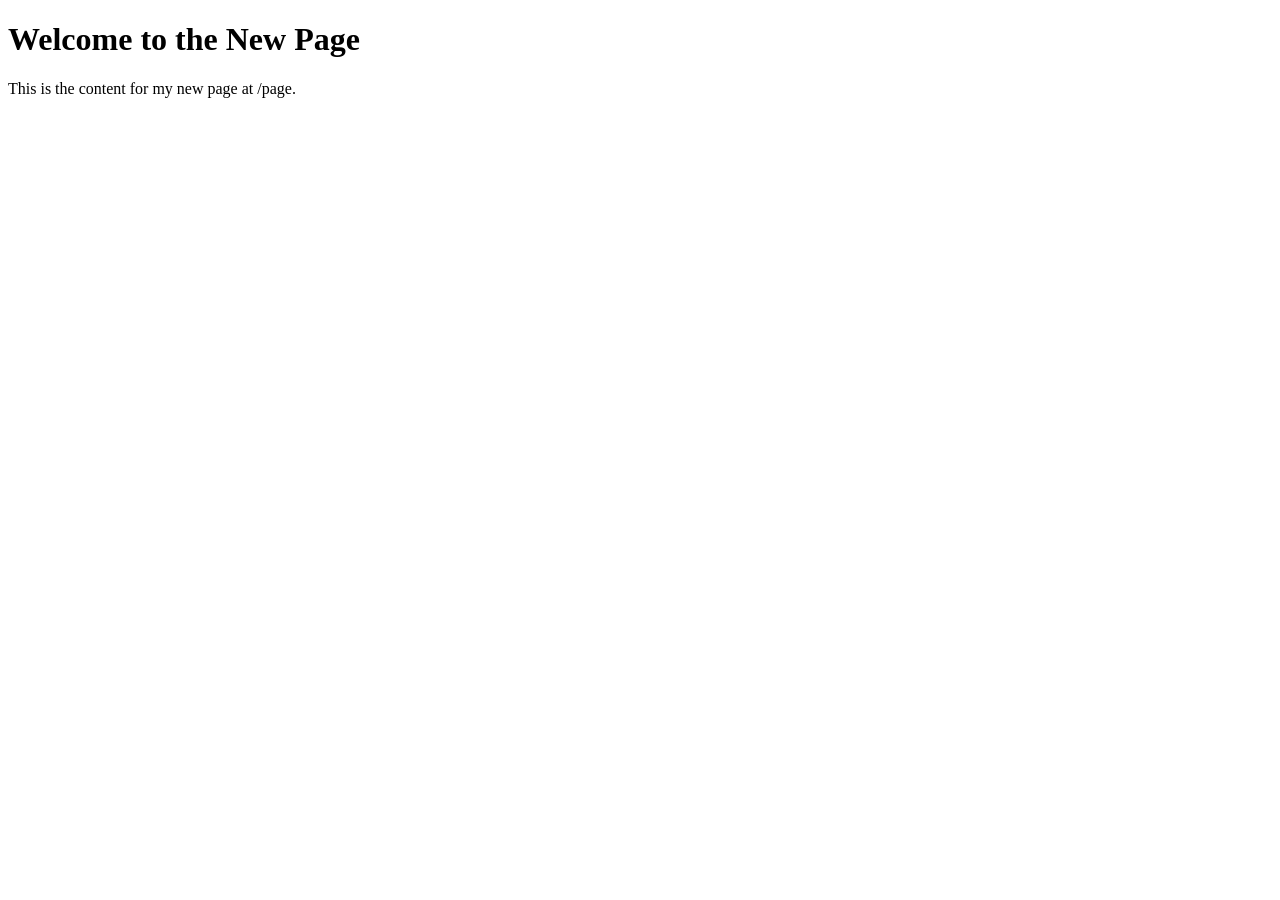
==== blog/index.html @ 9ef35e62 "added blog page" ====
<!DOCTYPE html>
<html lang="en">
<head>
    <meta charset="UTF-8">
    <meta name="viewport" content="width=device-width, initial-scale=1.0">
    <title>My New Page</title>
</head>
<body>
    <h1>Welcome to the New Page</h1>
    <p>This is the content for my new page at /page.</p>
</body>
</html>
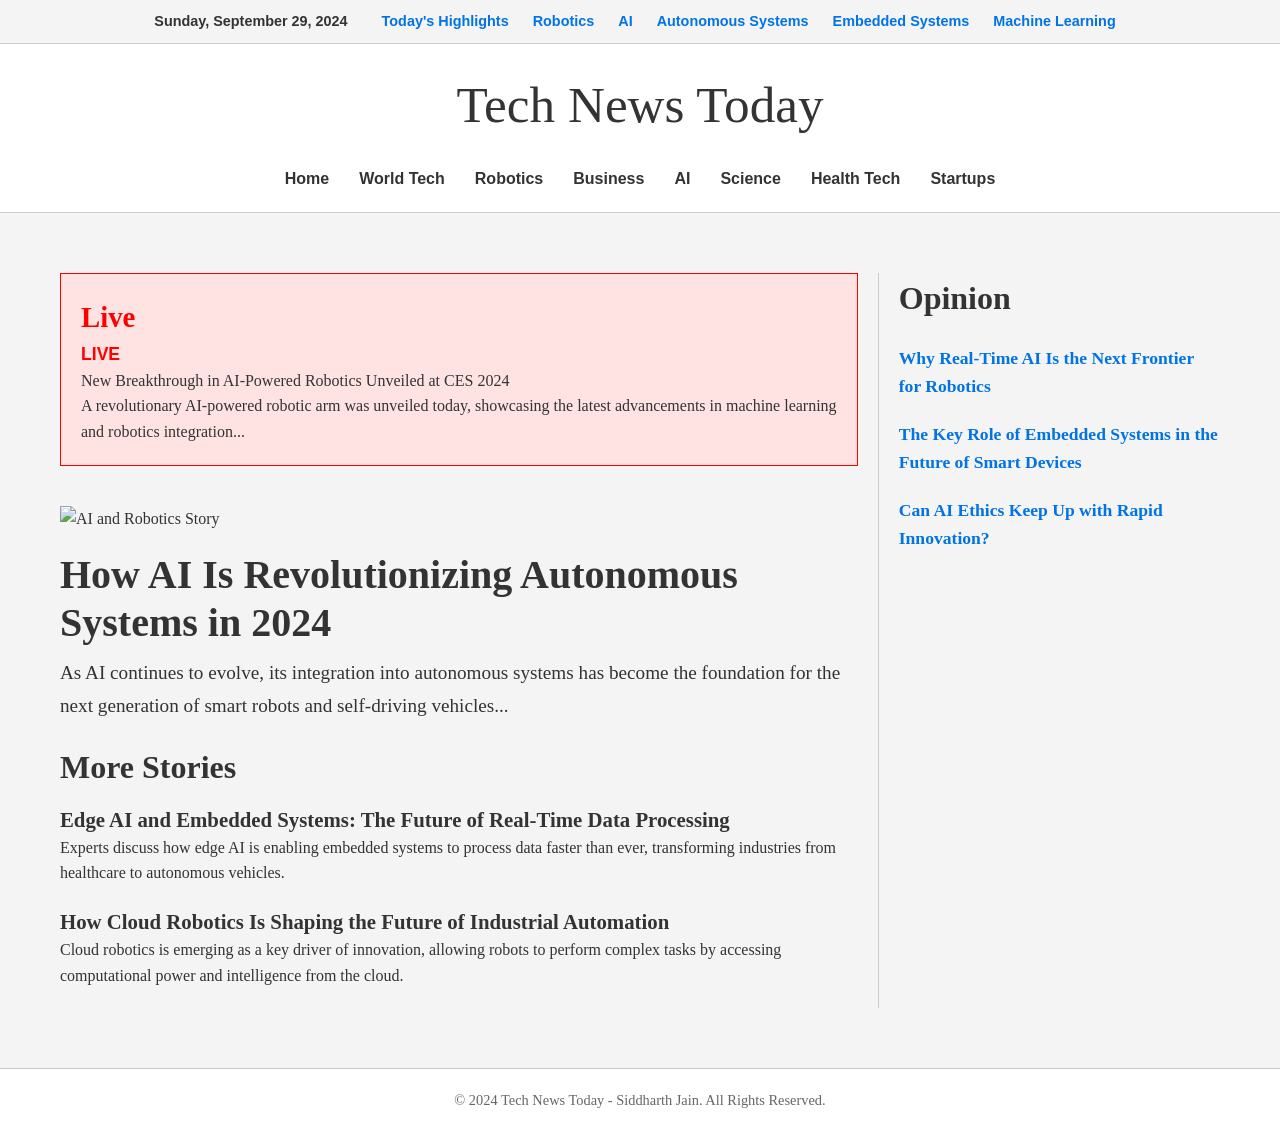
==== commit 748abe8a: "added news blog page" ====
--- a/blog/index.html
+++ b/blog/index.html
@@ -3,11 +3,91 @@
 <head>
     <meta charset="UTF-8">
     <meta name="viewport" content="width=device-width, initial-scale=1.0">
-    <title>My New Page</title>
+    <title>Tech News - Siddharth Jain</title>
+    <link rel="stylesheet" href="styles.css">
 </head>
 <body>
-    <h1>Welcome to the New Page</h1>
-    <p>This is the content for my new page at /page.</p>
+
+    <!-- Top Navigation with Date -->
+    <div class="top-nav">
+        <span>Sunday, September 29, 2024</span>
+        <a href="#">Today's Highlights</a>
+        <a href="#">Robotics</a>
+        <a href="#">AI</a>
+        <a href="#">Autonomous Systems</a>
+        <a href="#">Embedded Systems</a>
+        <a href="#">Machine Learning</a>
+    </div>
+
+    <!-- Header with Logo -->
+    <header>
+        <div class="logo">
+            <h1>Tech News Today</h1>
+        </div>
+        <nav>
+            <ul>
+                <li><a href="#">Home</a></li>
+                <li><a href="#">World Tech</a></li>
+                <li><a href="#">Robotics</a></li>
+                <li><a href="#">Business</a></li>
+                <li><a href="#">AI</a></li>
+                <li><a href="#">Science</a></li>
+                <li><a href="#">Health Tech</a></li>
+                <li><a href="#">Startups</a></li>
+            </ul>
+        </nav>
+    </header>
+
+    <!-- Main Content Layout -->
+    <main class="container">
+        <!-- Left Column (Main Content) -->
+        <section class="main-content">
+            <div class="live-updates">
+                <h2>Live</h2>
+                <p class="live-tag">LIVE</p> 
+                <a href="#">New Breakthrough in AI-Powered Robotics Unveiled at CES 2024</a>
+                <p class="live-summary">A revolutionary AI-powered robotic arm was unveiled today, showcasing the latest advancements in machine learning and robotics integration...</p>
+            </div>
+
+            <div class="featured-story">
+                <img src="tech-news-featured.jpg" alt="AI and Robotics Story">
+                <h2>How AI Is Revolutionizing Autonomous Systems in 2024</h2>
+                <p>As AI continues to evolve, its integration into autonomous systems has become the foundation for the next generation of smart robots and self-driving vehicles...</p>
+            </div>
+
+            <div class="additional-stories">
+                <h3>More Stories</h3>
+                <article>
+                    <h4>Edge AI and Embedded Systems: The Future of Real-Time Data Processing</h4>
+                    <p>Experts discuss how edge AI is enabling embedded systems to process data faster than ever, transforming industries from healthcare to autonomous vehicles.</p>
+                </article>
+                <article>
+                    <h4>How Cloud Robotics Is Shaping the Future of Industrial Automation</h4>
+                    <p>Cloud robotics is emerging as a key driver of innovation, allowing robots to perform complex tasks by accessing computational power and intelligence from the cloud.</p>
+                </article>
+            </div>
+        </section>
+
+        <!-- Right Sidebar (Opinion) -->
+        <aside class="sidebar">
+            <h3>Opinion</h3>
+            <ul>
+                <li>
+                    <h4><a href="#">Why Real-Time AI Is the Next Frontier for Robotics</a></h4>
+                </li>
+                <li>
+                    <h4><a href="#">The Key Role of Embedded Systems in the Future of Smart Devices</a></h4>
+                </li>
+                <li>
+                    <h4><a href="#">Can AI Ethics Keep Up with Rapid Innovation?</a></h4>
+                </li>
+            </ul>
+        </aside>
+    </main>
+
+    <!-- Footer -->
+    <footer>
+        <p>&copy; 2024 Tech News Today - Siddharth Jain. All Rights Reserved.</p>
+    </footer>
 </body>
 </html>
-
--- a/blog/styles.css
+++ b/blog/styles.css
@@ -0,0 +1,354 @@
+/* Reset some default styling */
+* {
+    margin: 0;
+    padding: 0;
+    box-sizing: border-box;
+}
+
+body {
+    font-family: 'Georgia', serif;
+    line-height: 1.6;
+    color: #333;
+    background-color: #f4f4f4;
+}
+
+a {
+    text-decoration: none;
+    color: #333;
+}
+
+/* Top Navigation */
+.top-nav {
+    background-color: #f4f4f4;
+    padding: 10px;
+    text-align: center;
+    border-bottom: 1px solid #ccc;
+}
+
+.top-nav a {
+    margin: 0 10px;
+    color: #0073e6;
+    font-weight: bold;
+}
+
+.top-nav span {
+    margin-right: 20px;
+}
+
+/* Header */
+header {
+    background-color: #fff;
+    padding: 20px;
+    border-bottom: 1px solid #ccc;
+    text-align: center;
+}
+
+header .logo h1 {
+    font-family: 'Times New Roman', serif;
+    font-size: 2.5rem;
+    text-align: center;
+}
+
+nav ul {
+    display: flex;
+    justify-content: center;
+    list-style: none;
+    margin-top: 10px;
+}
+
+nav ul li {
+    margin: 0 15px;
+}
+
+nav ul li a {
+    font-weight: bold;
+    color: #333;
+}
+
+/* Main Content */
+.container {
+    display: flex;
+    max-width: 1200px;
+    margin: 20px auto;
+    padding: 20px;
+    gap: 20px;
+}
+
+/* Left Column */
+.main-content {
+    flex: 70%;
+}
+
+.live-updates {
+    background-color: #ffe3e3;
+    padding: 20px;
+    border: 1px solid #ff0000;
+}
+
+.live-updates h2 {
+    color: #ff0000;
+}
+
+.live-tag {
+    color: #ff0000;
+    font-weight: bold;
+}
+
+.featured-story img {
+    width: 100%;
+    height: auto;
+    margin-bottom: 20px;
+}
+
+.featured-story h2 {
+    font-family: 'Times New Roman', serif;
+    font-size: 2rem;
+    margin-bottom: 10px;
+}
+
+.additional-stories h3 {
+    margin: 20px 0 10px;
+}
+
+.additional-stories article {
+    margin-bottom: 20px;
+}
+
+.additional-stories article h4 {
+    font-size: 1.2rem;
+}
+
+/* Right Sidebar */
+.sidebar {
+    flex: 30%;
+    border-left: 1px solid #ccc;
+    padding-left: 20px;
+}
+
+.sidebar h3 {
+    font-size: 1.5rem;
+    margin-bottom: 10px;
+}
+
+.sidebar ul {
+    list-style: none;
+}
+
+.sidebar ul li {
+    margin-bottom: 20px;
+}
+
+.sidebar ul li h4 a {
+    font-weight: bold;
+    font-size: 1rem;
+    color: #0073e6;
+}
+
+.sidebar ul li h4 a:hover {
+    text-decoration: underline;
+}
+
+/* Footer */
+footer {
+    text-align: center;
+    padding: 20px;
+    background-color: #fff;
+    border-top: 1px solid #ccc;
+    margin-top: 40px;
+}
+
+footer p {
+    color: #666;
+    font-size: 0.9rem;
+}
+/* Reset some default styling */
+* {
+    margin: 0;
+    padding: 0;
+    box-sizing: border-box;
+    font-smooth: always;
+}
+
+body {
+    font-family: 'Georgia', serif;
+    line-height: 1.6;
+    color: #333;
+    background-color: #f4f4f4;
+}
+
+/* General Link Styling */
+a {
+    text-decoration: none;
+    color: #333;
+}
+
+a:hover {
+    color: #0056b3;
+    text-decoration: underline;
+}
+
+/* Top Navigation */
+.top-nav {
+    background-color: #f4f4f4;
+    padding: 10px 0;
+    text-align: center;
+    border-bottom: 1px solid #ccc;
+    font-family: 'Helvetica', sans-serif;
+    font-size: 0.9rem;
+}
+
+.top-nav a {
+    margin: 0 10px;
+    color: #0073e6;
+    font-weight: bold;
+}
+
+.top-nav span {
+    margin-right: 20px;
+    font-weight: bold;
+}
+
+/* Header */
+header {
+    background-color: #fff;
+    padding: 20px;
+    border-bottom: 1px solid #ccc;
+    text-align: center;
+}
+
+header .logo h1 {
+    font-family: 'Times New Roman', serif;
+    font-size: 3.2rem;
+    font-weight: normal;
+}
+
+nav ul {
+    display: flex;
+    justify-content: center;
+    list-style: none;
+    margin-top: 20px;
+}
+
+nav ul li {
+    margin: 0 15px;
+}
+
+nav ul li a {
+    font-weight: bold;
+    color: #333;
+    font-family: 'Helvetica', sans-serif;
+}
+
+/* Main Content */
+.container {
+    display: flex;
+    max-width: 1200px;
+    margin: 40px auto;
+    padding: 20px;
+    gap: 20px;
+}
+
+/* Left Column */
+.main-content {
+    flex: 70%;
+}
+
+.live-updates {
+    background-color: #ffe3e3;
+    padding: 20px;
+    border: 1px solid #ff0000;
+    margin-bottom: 40px;
+}
+
+.live-updates h2 {
+    color: #ff0000;
+    font-family: 'Times New Roman', serif;
+    font-size: 1.8rem;
+}
+
+.live-tag {
+    color: #ff0000;
+    font-weight: bold;
+    font-family: 'Helvetica', sans-serif;
+    font-size: 1.1rem;
+}
+
+.featured-story img {
+    width: 100%;
+    height: auto;
+    margin-bottom: 20px;
+}
+
+.featured-story h2 {
+    font-family: 'Times New Roman', serif;
+    font-size: 2.5rem;
+    margin-bottom: 10px;
+    line-height: 1.2;
+}
+
+.featured-story p {
+    font-size: 1.2rem;
+    line-height: 1.7;
+}
+
+.additional-stories h3 {
+    font-family: 'Times New Roman', serif;
+    font-size: 2rem;
+    margin: 20px 0 10px;
+}
+
+.additional-stories article {
+    margin-bottom: 20px;
+}
+
+.additional-stories article h4 {
+    font-size: 1.3rem;
+    font-family: 'Georgia', serif;
+    line-height: 1.5;
+}
+
+/* Right Sidebar */
+.sidebar {
+    flex: 30%;
+    border-left: 1px solid #ccc;
+    padding-left: 20px;
+}
+
+.sidebar h3 {
+    font-family: 'Times New Roman', serif;
+    font-size: 2rem;
+    margin-bottom: 20px;
+}
+
+.sidebar ul {
+    list-style: none;
+}
+
+.sidebar ul li {
+    margin-bottom: 20px;
+}
+
+.sidebar ul li h4 a {
+    font-weight: bold;
+    font-size: 1.1rem;
+    font-family: 'Georgia', serif;
+    color: #0073e6;
+}
+
+.sidebar ul li h4 a:hover {
+    text-decoration: underline;
+}
+
+/* Footer */
+footer {
+    text-align: center;
+    padding: 20px;
+    background-color: #fff;
+    border-top: 1px solid #ccc;
+    margin-top: 40px;
+}
+
+footer p {
+    color: #666;
+    font-size: 0.9rem;
+}
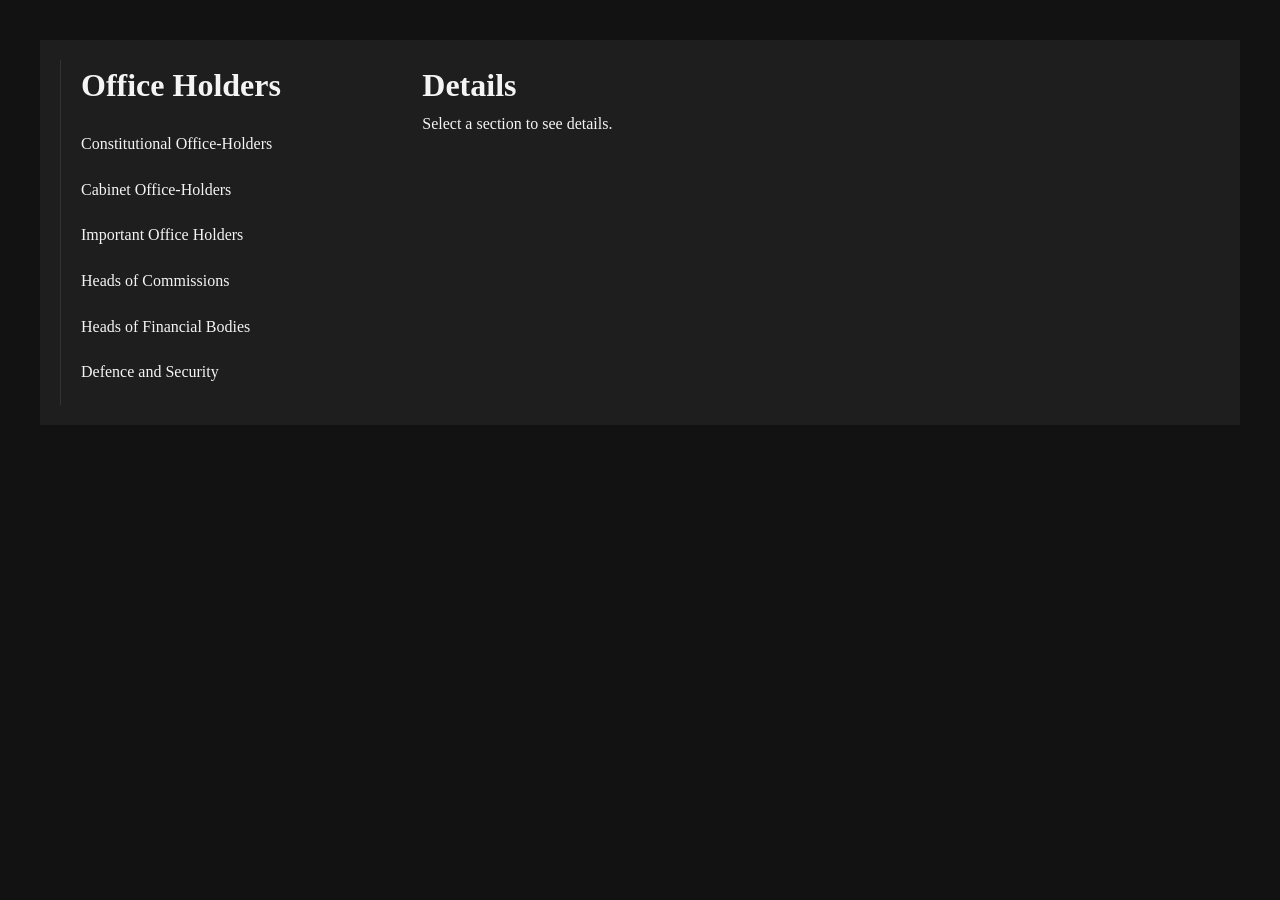
==== commit 3734ac39: "updated blog" ====
--- a/blog/index.html
+++ b/blog/index.html
@@ -3,91 +3,87 @@
 <head>
     <meta charset="UTF-8">
     <meta name="viewport" content="width=device-width, initial-scale=1.0">
-    <title>Tech News - Siddharth Jain</title>
+    <title>Office Holders in India</title>
     <link rel="stylesheet" href="styles.css">
+
 </head>
 <body>
 
-    <!-- Top Navigation with Date -->
-    <div class="top-nav">
-        <span>Sunday, September 29, 2024</span>
-        <a href="#">Today's Highlights</a>
-        <a href="#">Robotics</a>
-        <a href="#">AI</a>
-        <a href="#">Autonomous Systems</a>
-        <a href="#">Embedded Systems</a>
-        <a href="#">Machine Learning</a>
+    <div class="container">
+        <!-- Sidebar Navigation -->
+        <aside class="sidebar">
+            <h3>Office Holders</h3>
+            <ul>
+                <li><a href="#" onclick="fetchTable('Constitutional Office-Holders')">Constitutional Office-Holders</a></li>
+                <li><a href="#" onclick="fetchTable('Cabinet Office-Holders')">Cabinet Office-Holders</a></li>
+                <li><a href="#" onclick="fetchTable('Important office holders')">Important Office Holders</a></li>
+                <li><a href="#" onclick="fetchTable('Heads of commissions')">Heads of Commissions</a></li>
+                <li><a href="#" onclick="fetchTable('Heads of financial bodies')">Heads of Financial Bodies</a></li>
+                <li><a href="#" onclick="fetchTable('Defence and Security')">Defence and Security</a></li>
+            </ul>
+        </aside>
+
+        <!-- Main Content -->
+        <main class="main-content" id="main-content">
+            <h1>Details</h1>
+            <div id="details">Select a section to see details.</div>
+        </main>
     </div>
 
-    <!-- Header with Logo -->
-    <header>
-        <div class="logo">
-            <h1>Tech News Today</h1>
-        </div>
-        <nav>
-            <ul>
-                <li><a href="#">Home</a></li>
-                <li><a href="#">World Tech</a></li>
-                <li><a href="#">Robotics</a></li>
-                <li><a href="#">Business</a></li>
-                <li><a href="#">AI</a></li>
-                <li><a href="#">Science</a></li>
-                <li><a href="#">Health Tech</a></li>
-                <li><a href="#">Startups</a></li>
-            </ul>
-        </nav>
-    </header>
+    <script>
+        async function fetchTable(section) {
+            const url = `https://en.wikipedia.org/w/api.php?action=parse&format=json&origin=*&page=List_of_office-holders_in_the_Government_of_India&prop=text&formatversion=2`;
 
-    <!-- Main Content Layout -->
-    <main class="container">
-        <!-- Left Column (Main Content) -->
-        <section class="main-content">
-            <div class="live-updates">
-                <h2>Live</h2>
-                <p class="live-tag">LIVE</p> 
-                <a href="#">New Breakthrough in AI-Powered Robotics Unveiled at CES 2024</a>
-                <p class="live-summary">A revolutionary AI-powered robotic arm was unveiled today, showcasing the latest advancements in machine learning and robotics integration...</p>
-            </div>
+            try {
+                const response = await fetch(url);
+                const data = await response.json();
 
-            <div class="featured-story">
-                <img src="tech-news-featured.jpg" alt="AI and Robotics Story">
-                <h2>How AI Is Revolutionizing Autonomous Systems in 2024</h2>
-                <p>As AI continues to evolve, its integration into autonomous systems has become the foundation for the next generation of smart robots and self-driving vehicles...</p>
-            </div>
+                // The full page content is stored in data.parse.text
+                const content = data.parse.text;
 
-            <div class="additional-stories">
-                <h3>More Stories</h3>
-                <article>
-                    <h4>Edge AI and Embedded Systems: The Future of Real-Time Data Processing</h4>
-                    <p>Experts discuss how edge AI is enabling embedded systems to process data faster than ever, transforming industries from healthcare to autonomous vehicles.</p>
-                </article>
-                <article>
-                    <h4>How Cloud Robotics Is Shaping the Future of Industrial Automation</h4>
-                    <p>Cloud robotics is emerging as a key driver of innovation, allowing robots to perform complex tasks by accessing computational power and intelligence from the cloud.</p>
-                </article>
-            </div>
-        </section>
+                // Create a temporary element to hold the HTML content
+                const tempDiv = document.createElement('div');
+                tempDiv.innerHTML = content;
 
-        <!-- Right Sidebar (Opinion) -->
-        <aside class="sidebar">
-            <h3>Opinion</h3>
-            <ul>
-                <li>
-                    <h4><a href="#">Why Real-Time AI Is the Next Frontier for Robotics</a></h4>
-                </li>
-                <li>
-                    <h4><a href="#">The Key Role of Embedded Systems in the Future of Smart Devices</a></h4>
-                </li>
-                <li>
-                    <h4><a href="#">Can AI Ethics Keep Up with Rapid Innovation?</a></h4>
-                </li>
-            </ul>
-        </aside>
-    </main>
+                // Find the specific table based on the section
+                let table;
+                switch (section) {
+                    case 'Constitutional Office-Holders':
+                        table = tempDiv.querySelectorAll('table')[0]; // First table for Constitutional Office-Holders
+                        break;
+                    case 'Cabinet Office-Holders':
+                        table = tempDiv.querySelectorAll('table')[1]; // Second table for Cabinet Office-Holders
+                        break;
+                    case 'Important office holders':
+                        table = tempDiv.querySelectorAll('table')[2]; // Third table for Important office holders
+                        break;
+                    case 'Heads of commissions':
+                        table = tempDiv.querySelectorAll('table')[3]; // Fourth table for Heads of commissions
+                        break;
+                    case 'Heads of financial bodies':
+                        table = tempDiv.querySelectorAll('table')[4]; // Fifth table for Heads of financial bodies
+                        break;
+                    case 'Defence and Security':
+                        table = tempDiv.querySelectorAll('table')[5]; // Sixth table for Defence and Security
+                        break;
+                    default:
+                        table = 'Table not found!';
+                }
 
-    <!-- Footer -->
-    <footer>
-        <p>&copy; 2024 Tech News Today - Siddharth Jain. All Rights Reserved.</p>
-    </footer>
+                // Display the table in the main content area
+                if (table) {
+                    document.getElementById('details').innerHTML = '';
+                    document.getElementById('details').appendChild(table.cloneNode(true));
+                } else {
+                    document.getElementById('details').innerHTML = 'No table found for this section.';
+                }
+
+            } catch (error) {
+                console.error('Error fetching data:', error);
+                document.getElementById('details').innerHTML = 'Error fetching data. Please try again later.';
+            }
+        }
+    </script>
+
 </body>
 </html>
--- a/blog/styles.css
+++ b/blog/styles.css
@@ -1,166 +1,3 @@
-/* Reset some default styling */
-* {
-    margin: 0;
-    padding: 0;
-    box-sizing: border-box;
-}
-
-body {
-    font-family: 'Georgia', serif;
-    line-height: 1.6;
-    color: #333;
-    background-color: #f4f4f4;
-}
-
-a {
-    text-decoration: none;
-    color: #333;
-}
-
-/* Top Navigation */
-.top-nav {
-    background-color: #f4f4f4;
-    padding: 10px;
-    text-align: center;
-    border-bottom: 1px solid #ccc;
-}
-
-.top-nav a {
-    margin: 0 10px;
-    color: #0073e6;
-    font-weight: bold;
-}
-
-.top-nav span {
-    margin-right: 20px;
-}
-
-/* Header */
-header {
-    background-color: #fff;
-    padding: 20px;
-    border-bottom: 1px solid #ccc;
-    text-align: center;
-}
-
-header .logo h1 {
-    font-family: 'Times New Roman', serif;
-    font-size: 2.5rem;
-    text-align: center;
-}
-
-nav ul {
-    display: flex;
-    justify-content: center;
-    list-style: none;
-    margin-top: 10px;
-}
-
-nav ul li {
-    margin: 0 15px;
-}
-
-nav ul li a {
-    font-weight: bold;
-    color: #333;
-}
-
-/* Main Content */
-.container {
-    display: flex;
-    max-width: 1200px;
-    margin: 20px auto;
-    padding: 20px;
-    gap: 20px;
-}
-
-/* Left Column */
-.main-content {
-    flex: 70%;
-}
-
-.live-updates {
-    background-color: #ffe3e3;
-    padding: 20px;
-    border: 1px solid #ff0000;
-}
-
-.live-updates h2 {
-    color: #ff0000;
-}
-
-.live-tag {
-    color: #ff0000;
-    font-weight: bold;
-}
-
-.featured-story img {
-    width: 100%;
-    height: auto;
-    margin-bottom: 20px;
-}
-
-.featured-story h2 {
-    font-family: 'Times New Roman', serif;
-    font-size: 2rem;
-    margin-bottom: 10px;
-}
-
-.additional-stories h3 {
-    margin: 20px 0 10px;
-}
-
-.additional-stories article {
-    margin-bottom: 20px;
-}
-
-.additional-stories article h4 {
-    font-size: 1.2rem;
-}
-
-/* Right Sidebar */
-.sidebar {
-    flex: 30%;
-    border-left: 1px solid #ccc;
-    padding-left: 20px;
-}
-
-.sidebar h3 {
-    font-size: 1.5rem;
-    margin-bottom: 10px;
-}
-
-.sidebar ul {
-    list-style: none;
-}
-
-.sidebar ul li {
-    margin-bottom: 20px;
-}
-
-.sidebar ul li h4 a {
-    font-weight: bold;
-    font-size: 1rem;
-    color: #0073e6;
-}
-
-.sidebar ul li h4 a:hover {
-    text-decoration: underline;
-}
-
-/* Footer */
-footer {
-    text-align: center;
-    padding: 20px;
-    background-color: #fff;
-    border-top: 1px solid #ccc;
-    margin-top: 40px;
-}
-
-footer p {
-    color: #666;
-    font-size: 0.9rem;
-}
 /* Reset some default styling */
 * {
     margin: 0;
@@ -172,47 +9,48 @@
 body {
     font-family: 'Georgia', serif;
     line-height: 1.6;
-    color: #333;
-    background-color: #f4f4f4;
+    color: #f4f4f4; /* Light text */
+    background-color: #121212; /* Dark background */
 }
 
 /* General Link Styling */
 a {
     text-decoration: none;
-    color: #333;
+    color: #f4f4f4; /* Light link text */
 }
 
 a:hover {
-    color: #0056b3;
+    color: #00aaff; /* Light blue for hover */
     text-decoration: underline;
 }
 
 /* Top Navigation */
 .top-nav {
-    background-color: #f4f4f4;
+    background-color: #1c1c1c; /* Dark nav background */
     padding: 10px 0;
     text-align: center;
-    border-bottom: 1px solid #ccc;
+    border-bottom: 1px solid #333;
     font-family: 'Helvetica', sans-serif;
     font-size: 0.9rem;
 }
 
 .top-nav a {
     margin: 0 10px;
-    color: #0073e6;
+    color: #00aaff; /* Accent blue for links */
     font-weight: bold;
 }
 
 .top-nav span {
     margin-right: 20px;
     font-weight: bold;
+    color: #f4f4f4; /* Light text */
 }
 
 /* Header */
 header {
-    background-color: #fff;
+    background-color: #1c1c1c; /* Dark header background */
     padding: 20px;
-    border-bottom: 1px solid #ccc;
+    border-bottom: 1px solid #333;
     text-align: center;
 }
 
@@ -220,6 +58,7 @@
     font-family: 'Times New Roman', serif;
     font-size: 3.2rem;
     font-weight: normal;
+    color: #f4f4f4; /* Light text */
 }
 
 nav ul {
@@ -235,7 +74,7 @@
 
 nav ul li a {
     font-weight: bold;
-    color: #333;
+    color: #f4f4f4; /* Light nav links */
     font-family: 'Helvetica', sans-serif;
 }
 
@@ -246,6 +85,7 @@
     margin: 40px auto;
     padding: 20px;
     gap: 20px;
+    background-color: #1e1e1e; /* Slightly lighter dark background */
 }
 
 /* Left Column */
@@ -254,20 +94,20 @@
 }
 
 .live-updates {
-    background-color: #ffe3e3;
+    background-color: #ff6666; /* Darker red for live updates */
     padding: 20px;
-    border: 1px solid #ff0000;
+    border: 1px solid #ff4444;
     margin-bottom: 40px;
 }
 
 .live-updates h2 {
-    color: #ff0000;
+    color: #ffffff; /* Light text for headers */
     font-family: 'Times New Roman', serif;
     font-size: 1.8rem;
 }
 
 .live-tag {
-    color: #ff0000;
+    color: #ffffff; /* Light text for live tag */
     font-weight: bold;
     font-family: 'Helvetica', sans-serif;
     font-size: 1.1rem;
@@ -284,17 +124,20 @@
     font-size: 2.5rem;
     margin-bottom: 10px;
     line-height: 1.2;
+    color: #f4f4f4; /* Light header text */
 }
 
 .featured-story p {
     font-size: 1.2rem;
     line-height: 1.7;
+    color: #cccccc; /* Light paragraph text */
 }
 
 .additional-stories h3 {
     font-family: 'Times New Roman', serif;
     font-size: 2rem;
     margin: 20px 0 10px;
+    color: #f4f4f4; /* Light headers */
 }
 
 .additional-stories article {
@@ -305,12 +148,13 @@
     font-size: 1.3rem;
     font-family: 'Georgia', serif;
     line-height: 1.5;
+    color: #f4f4f4; /* Light article headers */
 }
 
 /* Right Sidebar */
 .sidebar {
     flex: 30%;
-    border-left: 1px solid #ccc;
+    border-left: 1px solid #333;
     padding-left: 20px;
 }
 
@@ -318,6 +162,7 @@
     font-family: 'Times New Roman', serif;
     font-size: 2rem;
     margin-bottom: 20px;
+    color: #f4f4f4; /* Light text */
 }
 
 .sidebar ul {
@@ -332,7 +177,7 @@
     font-weight: bold;
     font-size: 1.1rem;
     font-family: 'Georgia', serif;
-    color: #0073e6;
+    color: #00aaff; /* Accent blue for sidebar links */
 }
 
 .sidebar ul li h4 a:hover {
@@ -343,12 +188,12 @@
 footer {
     text-align: center;
     padding: 20px;
-    background-color: #fff;
-    border-top: 1px solid #ccc;
+    background-color: #1c1c1c; /* Dark footer background */
+    border-top: 1px solid #333;
     margin-top: 40px;
 }
 
 footer p {
-    color: #666;
+    color: #cccccc; /* Light footer text */
     font-size: 0.9rem;
 }
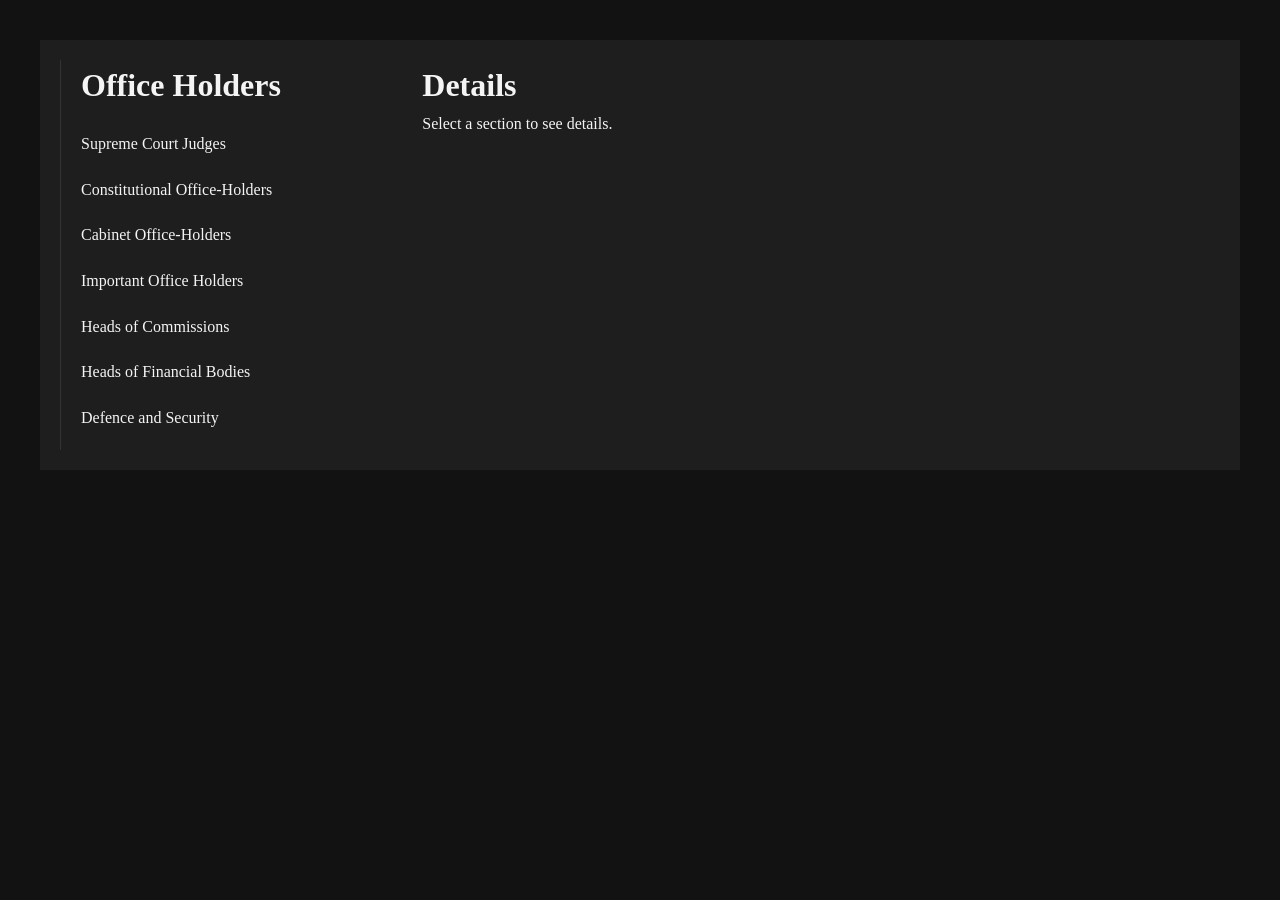
==== commit cfe8677f: "updated --> added judges" ====
--- a/blog/index.html
+++ b/blog/index.html
@@ -14,6 +14,7 @@
         <aside class="sidebar">
             <h3>Office Holders</h3>
             <ul>
+                <li><a href="#" onclick="fetchTable('Supreme Court Judges')">Supreme Court Judges</a></li>
                 <li><a href="#" onclick="fetchTable('Constitutional Office-Holders')">Constitutional Office-Holders</a></li>
                 <li><a href="#" onclick="fetchTable('Cabinet Office-Holders')">Cabinet Office-Holders</a></li>
                 <li><a href="#" onclick="fetchTable('Important office holders')">Important Office Holders</a></li>
@@ -32,7 +33,14 @@
 
     <script>
         async function fetchTable(section) {
-            const url = `https://en.wikipedia.org/w/api.php?action=parse&format=json&origin=*&page=List_of_office-holders_in_the_Government_of_India&prop=text&formatversion=2`;
+            let url;
+
+            // Change URL based on section
+            if (section === 'Supreme Court Judges') {
+                url = `https://en.wikipedia.org/w/api.php?action=parse&format=json&origin=*&page=List_of_sitting_judges_of_the_Supreme_Court_of_India&prop=text&formatversion=2`;
+            } else {
+                url = `https://en.wikipedia.org/w/api.php?action=parse&format=json&origin=*&page=List_of_office-holders_in_the_Government_of_India&prop=text&formatversion=2`;
+            }
 
             try {
                 const response = await fetch(url);
@@ -47,27 +55,32 @@
 
                 // Find the specific table based on the section
                 let table;
-                switch (section) {
-                    case 'Constitutional Office-Holders':
-                        table = tempDiv.querySelectorAll('table')[0]; // First table for Constitutional Office-Holders
-                        break;
-                    case 'Cabinet Office-Holders':
-                        table = tempDiv.querySelectorAll('table')[1]; // Second table for Cabinet Office-Holders
-                        break;
-                    case 'Important office holders':
-                        table = tempDiv.querySelectorAll('table')[2]; // Third table for Important office holders
-                        break;
-                    case 'Heads of commissions':
-                        table = tempDiv.querySelectorAll('table')[3]; // Fourth table for Heads of commissions
-                        break;
-                    case 'Heads of financial bodies':
-                        table = tempDiv.querySelectorAll('table')[4]; // Fifth table for Heads of financial bodies
-                        break;
-                    case 'Defence and Security':
-                        table = tempDiv.querySelectorAll('table')[5]; // Sixth table for Defence and Security
-                        break;
-                    default:
-                        table = 'Table not found!';
+                if (section === 'Supreme Court Judges') {
+                    // Find the first table that lists the Supreme Court Judges
+                    table = tempDiv.querySelector('table.wikitable');
+                } else {
+                    switch (section) {
+                        case 'Constitutional Office-Holders':
+                            table = tempDiv.querySelectorAll('table')[1]; // First table for Constitutional Office-Holders
+                            break;
+                        case 'Cabinet Office-Holders':
+                            table = tempDiv.querySelectorAll('table')[2]; // Second table for Cabinet Office-Holders
+                            break;
+                        case 'Important office holders':
+                            table = tempDiv.querySelectorAll('table')[3]; // Third table for Important office holders
+                            break;
+                        case 'Heads of commissions':
+                            table = tempDiv.querySelectorAll('table')[4]; // Fourth table for Heads of commissions
+                            break;
+                        case 'Heads of financial bodies':
+                            table = tempDiv.querySelectorAll('table')[5]; // Fifth table for Heads of financial bodies
+                            break;
+                        case 'Defence and Security':
+                            table = tempDiv.querySelectorAll('table')[6]; // Sixth table for Defence and Security
+                            break;
+                        default:
+                            table = 'Table not found!';
+                    }
                 }
 
                 // Display the table in the main content area
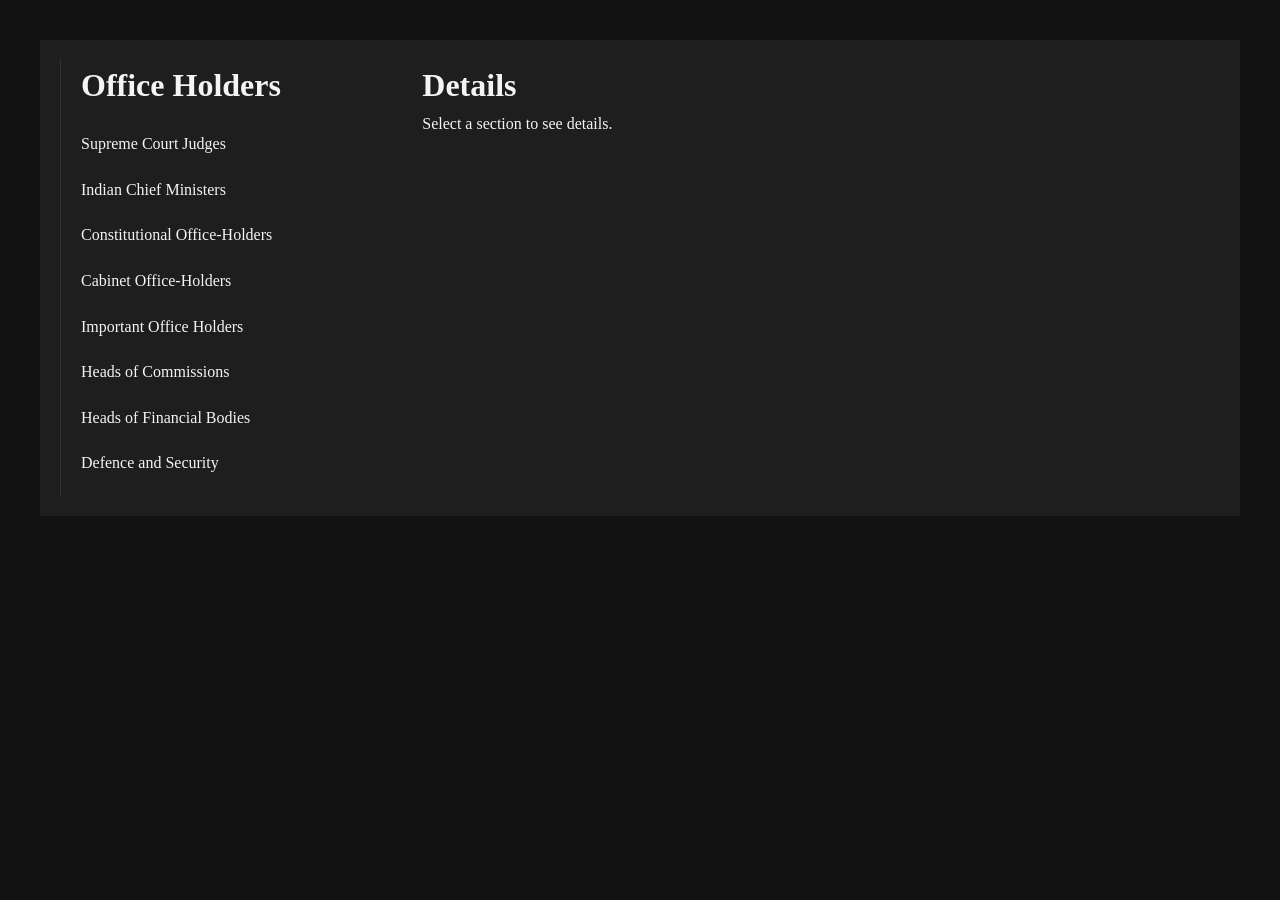
==== commit 9e34209a: "updated cm" ====
--- a/blog/index.html
+++ b/blog/index.html
@@ -15,6 +15,7 @@
             <h3>Office Holders</h3>
             <ul>
                 <li><a href="#" onclick="fetchTable('Supreme Court Judges')">Supreme Court Judges</a></li>
+                <li><a href="#" onclick="fetchTable('Indian Chief Ministers')">Indian Chief Ministers</a></li>
                 <li><a href="#" onclick="fetchTable('Constitutional Office-Holders')">Constitutional Office-Holders</a></li>
                 <li><a href="#" onclick="fetchTable('Cabinet Office-Holders')">Cabinet Office-Holders</a></li>
                 <li><a href="#" onclick="fetchTable('Important office holders')">Important Office Holders</a></li>
@@ -38,6 +39,8 @@
             // Change URL based on section
             if (section === 'Supreme Court Judges') {
                 url = `https://en.wikipedia.org/w/api.php?action=parse&format=json&origin=*&page=List_of_sitting_judges_of_the_Supreme_Court_of_India&prop=text&formatversion=2`;
+            } else if (section === 'Indian Chief Ministers') {
+                url = `https://en.wikipedia.org/w/api.php?action=parse&format=json&origin=*&page=List_of_current_Indian_chief_ministers&prop=text&formatversion=2`;
             } else {
                 url = `https://en.wikipedia.org/w/api.php?action=parse&format=json&origin=*&page=List_of_office-holders_in_the_Government_of_India&prop=text&formatversion=2`;
             }
@@ -57,6 +60,9 @@
                 let table;
                 if (section === 'Supreme Court Judges') {
                     // Find the first table that lists the Supreme Court Judges
+                    table = tempDiv.querySelector('table.wikitable');
+                } else if (section === 'Indian Chief Ministers') {
+                    // Find the first table that lists the Chief Ministers
                     table = tempDiv.querySelector('table.wikitable');
                 } else {
                     switch (section) {
